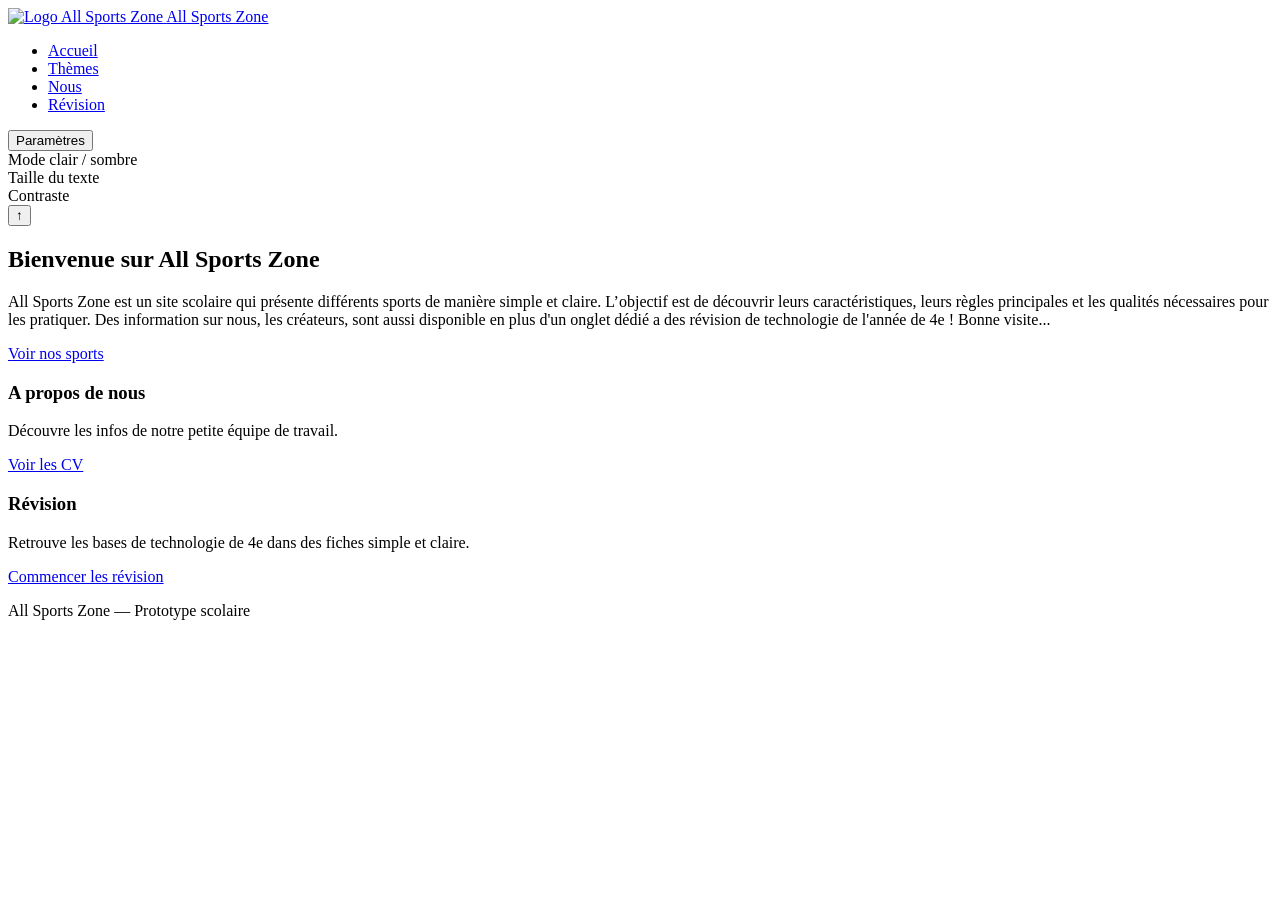
==== index.html @ c2845dba "Add files via upload" ====
<!DOCTYPE html>
<html lang="fr">
<head>
  <meta charset="UTF-8">
  <meta name="viewport" content="width=device-width, initial-scale=1.0">
  <title>All Sports Zone - Accueil</title>
  <link rel="icon" type="image/png" sizes="32x32" href="assets/images/LogoAllSportsZone.png">
  <meta name="description" content="Site scolaire sur les sports : escrime, F1, handball et ski.">
  <link rel="stylesheet" href="css/style.css">
</head>
    
<body>

<header>
  <div class="container navbar">
    <a class="logo" href="index.html" aria-label="Retour à l'accueil">
      <img src="assets/images/LogoAllSportsZone.png" alt="Logo All Sports Zone">
      <span>All Sports Zone</span>
    </a>

    <nav>
      <ul>
        <li><a class="active" href="index.html">Accueil</a></li>
        <li><a href="themes.html">Thèmes</a></li>
        <li><a href="nous.html">Nous</a></li>
        <li><a href="revision.html">Révision</a></li>
      </ul>
    </nav>

    <!-- Menu paramètres -->
    <div class="settings">
        <button class="btn secondary settings-btn" type="button">Paramètres</button>
            <div class="settings-panel">
        <div class="toggle-row">
            <span>Mode clair / sombre</span>
            <div id="modeSwitch" class="switch"></div>
        </div>
        <div class="toggle-row">
            <span>Taille du texte</span>
            <div id="sizeSwitch" class="switch"></div>
        </div>
        <div class="toggle-row">
            <span>Contraste</span>
            <div id="contrastSwitch" class="switch"></div>
        </div>
            </div>
    </div>
  </div>
</header>
    
<button id="scrollTopBtn" class="scroll-top-btn" type="button">↑</button>
    
<main>
  <section class="hero">
    <div class="container hero-grid">
      <div class="hero-box">
        <h1>Bienvenue sur All Sports Zone</h1>
        <p>All Sports Zone est un site scolaire qui présente différents sports de manière simple et claire. L’objectif est de découvrir leurs caractéristiques, leurs règles principales et les qualités nécessaires pour les pratiquer. Des information sur nous, les créateurs, sont aussi disponible en plus d'un onglet dédié a des révision de technologie de l'année de 4e ! Bonne visite...</p>
        <div class="hero-actions">
          <a class="btn primary" href="themes.html">Voir nos sports</a>
        </div>
      </div>

      <aside class="hero-side">
        <div class="mini-card">
          <h3>A propos de nous</h3>
          <p>Découvre les infos de notre petite équipe de travail.</p>
          <div style="margin-top:14px;">
            <a class="btn primary" href="nous.html">Voir les CV</a>
          </div>
        </div>

        <div class="mini-card">
          <h3>Révision</h3>
          <p>Retrouve les bases de technologie de 4e dans des fiches simple et claire.</p>
          <div style="margin-top:14px;">
            <a class="btn primary" href="revision.html">Commencer les révision</a>
          </div>
        </div>
      </aside>
    </div>
  </section>
</main>

<footer>
  <div class="container">
    <p>All Sports Zone — Prototype scolaire</p>
  </div>
</footer>

<script src="js/script.js"></script>
</body>
</html>
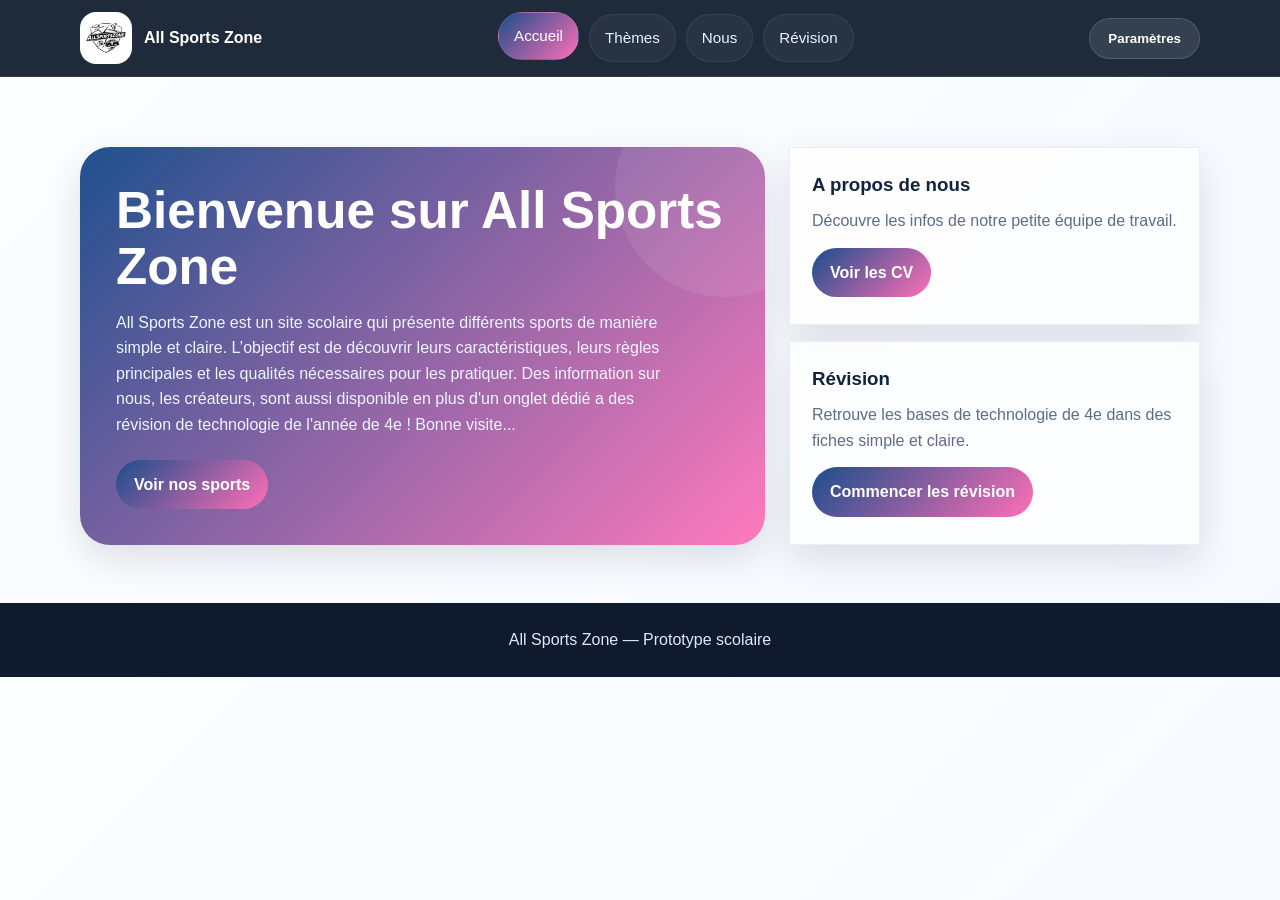
==== commit 95a6fcca: "Update index.html" ====
--- a/index.html
+++ b/index.html
@@ -4,9 +4,9 @@
   <meta charset="UTF-8">
   <meta name="viewport" content="width=device-width, initial-scale=1.0">
   <title>All Sports Zone - Accueil</title>
-  <link rel="icon" type="image/png" sizes="32x32" href="assets/images/LogoAllSportsZone.png">
+  <link rel="icon" type="image/png" sizes="32x32" href="LogoAllSportsZone.png">
   <meta name="description" content="Site scolaire sur les sports : escrime, F1, handball et ski.">
-  <link rel="stylesheet" href="css/style.css">
+  <link rel="stylesheet" href="style.css">
 </head>
     
 <body>
@@ -14,7 +14,7 @@
 <header>
   <div class="container navbar">
     <a class="logo" href="index.html" aria-label="Retour à l'accueil">
-      <img src="assets/images/LogoAllSportsZone.png" alt="Logo All Sports Zone">
+      <img src="LogoAllSportsZone.png" alt="Logo All Sports Zone">
       <span>All Sports Zone</span>
     </a>
 
@@ -88,6 +88,6 @@
   </div>
 </footer>
 
-<script src="js/script.js"></script>
+<script src="script.js"></script>
 </body>
-</html>+</html>
--- a/style.css
+++ b/style.css
@@ -0,0 +1,690 @@
+/* =========================
+   VARIABLES
+   ========================= */
+:root{
+  --bg: #f5f8ff;
+  --bg2: #dbe9ff;
+  --card: rgba(255,255,255,.82);
+  --card-solid: #ffffff;
+  --text: #10233f;
+  --muted: #5d6d86;
+  --primary: #1b4d8c;
+  --primary2: #ff6fb7;
+  --dark: #0f1b2d;
+  --shadow: 0 14px 35px rgba(15,27,45,.12);
+}
+
+html[data-theme="dark"]{
+  --bg: #08111f;
+  --bg2: #0f1b2d;
+  --card: rgba(15,27,45,.82);
+  --card-solid: #0f1b2d;
+  --text: #eef4ff;
+  --muted: #b3c3e0;
+  --primary: #8fbbe8;
+  --primary2: #ff8fd0;
+  --shadow: 0 16px 38px rgba(0,0,0,.28);
+}
+
+/* =========================
+   BASE
+   ========================= */
+*{box-sizing:border-box}
+html{scroll-behavior:smooth}
+body{
+  margin:0;
+  font-family:Arial, Helvetica, sans-serif;
+  color:var(--text);
+  line-height:1.6;
+  background:
+    linear-gradient(rgba(255,255,255,.72), rgba(255,255,255,.72)),
+    url("../assets/images/LogoAllSportsZone.png") center center / 560px no-repeat fixed,
+    linear-gradient(135deg, var(--bg), var(--bg2));
+}
+html[data-theme="dark"] body{
+  background:
+    linear-gradient(rgba(8,17,31,.84), rgba(8,17,31,.84)),
+    url("../assets/images/LogoAllSportsZone.png") center center / 560px no-repeat fixed,
+    linear-gradient(135deg, var(--bg), var(--bg2));
+}
+
+a{color:inherit;text-decoration:none}
+img{max-width:100%;display:block}
+.container{width:min(1120px,92%);margin:auto}
+
+/* =========================
+   HEADER
+   ========================= */
+header{
+  position:sticky;
+  top:0;
+  z-index:1000;
+  background:rgba(15,27,45,.93);
+  backdrop-filter:blur(12px);
+  border-bottom:1px solid rgba(255,255,255,.08);
+}
+
+.navbar{
+  display:flex;
+  align-items:center;
+  justify-content:space-between;
+  gap:16px;
+  padding:12px 0;
+}
+
+.logo{
+  display:flex;
+  align-items:center;
+  gap:12px;
+  color:#fff;
+  font-weight:800;
+}
+
+.logo img{
+  width:52px;
+  height:52px;
+  object-fit:contain;
+  background:#fff;
+  border-radius:16px;
+  padding:4px;
+}
+
+nav ul{
+  list-style:none;
+  display:flex;
+  gap:10px;
+  margin:0;
+  padding:0;
+  flex-wrap:wrap;
+  justify-content:flex-end;
+}
+
+nav a{
+  display:inline-block;
+  padding:11px 15px;
+  border-radius:999px;
+  background:rgba(255,255,255,.04);
+  border:1px solid rgba(255,255,255,.08);
+  color:#eaf2ff;
+  transition:.25s ease;
+  font-size:.95rem;
+}
+
+nav a:hover,
+nav a.active{
+  background:linear-gradient(135deg,var(--primary),var(--primary2));
+  transform:translateY(-2px);
+  color:#fff;
+}
+
+/* =========================
+   PARAMS
+   ========================= */
+.settings{
+  position:relative;
+}
+
+.settings-panel{
+  position:absolute;
+  right:0;
+  top:56px;
+  width:240px;
+  background:var(--card-solid);
+  color:var(--text);
+  border-radius:18px;
+  box-shadow:var(--shadow);
+  border:1px solid rgba(27,77,140,.12);
+  padding:14px;
+  display:none;
+  z-index:2000;
+}
+
+.settings.open .settings-panel{
+  display:block;
+}
+
+.toggle-row{
+  display:flex;
+  align-items:center;
+  justify-content:space-between;
+  gap:12px;
+  padding:10px 0;
+  border-bottom:1px solid rgba(127,140,170,.18);
+}
+
+.toggle-row:last-child{border-bottom:none}
+
+.switch{
+  width:48px;
+  height:28px;
+  border-radius:999px;
+  background:#c9d6ea;
+  position:relative;
+  cursor:pointer;
+  flex:0 0 auto;
+}
+
+.switch::after{
+  content:"";
+  width:22px;
+  height:22px;
+  border-radius:50%;
+  background:#fff;
+  position:absolute;
+  top:3px;
+  left:3px;
+  transition:.22s ease;
+  box-shadow:0 4px 10px rgba(0,0,0,.15);
+}
+
+.switch.on{
+  background:linear-gradient(135deg,var(--primary),var(--primary2));
+}
+
+.switch.on::after{
+  left:23px;
+}
+
+/* Taille texte */
+.big-text {
+  font-size: 1.2em;
+}
+
+/* Contraste élevé */
+.high-contrast {
+  filter: contrast(1.4);
+}
+
+/* =========================
+   BOUTONS
+   ========================= */
+.btn{
+  display:inline-block;
+  padding:12px 18px;
+  border-radius:999px;
+  font-weight:700;
+  transition:.25s ease;
+  border:0;
+  cursor:pointer;
+}
+
+.btn:hover{transform:translateY(-2px)}
+
+.btn.primary{
+  background:linear-gradient(135deg,var(--primary),var(--primary2));
+  color:#fff;
+}
+
+.btn.secondary{
+  background:rgba(255,255,255,.1);
+  color:#fff;
+  border:1px solid rgba(255,255,255,.14);
+}
+
+.btn.back{
+  background:linear-gradient(135deg,var(--primary),var(--primary2));
+  color:#fff;
+  box-shadow:var(--shadow);
+  margin-bottom:14px;
+}
+.scroll-top-btn{
+  position:fixed;
+  right:20px;
+  bottom:20px;
+  width:46px;
+  height:46px;
+  border:none;
+  border-radius:50%;
+  background:linear-gradient(135deg,var(--primary),var(--primary2));
+  color:#fff;
+  box-shadow:var(--shadow);
+  cursor:pointer;
+  opacity:0;
+  pointer-events:none;
+  transform:translateY(10px);
+  transition:.25s ease;
+  z-index:1500;
+}
+
+.scroll-top-btn.show{
+  opacity:1;
+  pointer-events:auto;
+  transform:translateY(0);
+}
+
+/* =========================
+   ACCUEIL
+   ========================= */
+.hero{
+  padding:70px 0 28px;
+}
+
+.hero-grid{
+  display:grid;
+  grid-template-columns:1.25fr .75fr;
+  gap:24px;
+  align-items:stretch;
+}
+
+.hero-box{
+  background:linear-gradient(135deg, rgba(27,77,140,.98), rgba(255,111,183,.92));
+  color:#fff;
+  border-radius:30px;
+  padding:36px;
+  box-shadow:var(--shadow);
+  position:relative;
+  overflow:hidden;
+}
+
+.hero-box::after{
+  content:"";
+  position:absolute;
+  right:-70px;
+  top:-70px;
+  width:220px;
+  height:220px;
+  border-radius:50%;
+  background:rgba(255,255,255,.08);
+}
+
+.hero-box h1{
+  margin:0 0 14px;
+  font-size:clamp(2rem,4vw,3.5rem);
+  line-height:1.1;
+}
+
+.hero-box p{
+  margin:0 0 22px;
+  max-width:62ch;
+  color:#eef5ff;
+}
+
+.hero-actions{
+  display:flex;
+  flex-wrap:wrap;
+  gap:12px;
+}
+
+.hero-side{
+  display:grid;
+  gap:16px;
+}
+
+.mini-card{
+  background:var(--card);
+  border-radius:var(--radius);
+  padding:22px;
+  box-shadow:var(--shadow);
+  border:1px solid rgba(27,77,140,.08);
+}
+
+.mini-card h3{
+  margin:0 0 8px;
+  color:var(--text);
+}
+
+.mini-card p{
+  margin:0;
+  color:var(--muted);
+}
+
+/* =========================
+   SECTIONS
+   ========================= */
+.section{
+  padding:18px 0 54px;
+}
+
+.section-title{
+  display:flex;
+  align-items:end;
+  justify-content:space-between;
+  gap:18px;
+  margin-bottom:18px;
+}
+
+.section-title h2,
+.banner h1{
+  margin:0;
+}
+
+.section-title p,
+.banner p{
+  margin:0;
+  color:var(--muted);
+  max-width:62ch;
+}
+
+.grid{
+  display:grid;
+  gap:18px;
+}
+
+.grid.cards{
+  grid-template-columns:repeat(auto-fit,minmax(240px,1fr));
+}
+
+.card-link{
+  display:block;
+  height:100%;
+  border-radius:var(--radius);
+  transition:transform .25s ease;
+}
+
+.card-link:hover{
+  transform:translateY(-4px);
+}
+
+.card{
+  height:100%;
+  background:var(--card);
+  border-radius:var(--radius);
+  overflow:hidden;
+  box-shadow:var(--shadow);
+  border:1px solid rgba(27,77,140,.08);
+}
+
+.card .thumb{
+  height:190px;
+  overflow:hidden;
+  background:linear-gradient(135deg,var(--primary),var(--primary2));
+}
+
+.card .thumb img{
+  width:100%;
+  height:100%;
+  object-fit:cover;
+}
+
+.card .content{
+  padding:18px;
+}
+
+.card h3{
+  margin:0 0 8px;
+}
+
+.card p{
+  margin:0;
+  color:var(--muted);
+}
+
+/* =========================
+   SPORT PAGES
+   ========================= */
+.page-banner{
+  padding:28px 0 12px;
+}
+
+.banner{
+  background: linear-gradient(135deg, rgba(220,236,255,.95), rgba(255,242,249,.95));
+  border-radius:30px;
+  padding:26px;
+  box-shadow:var(--shadow);
+}
+
+html[data-theme="dark"] .banner{
+  background: linear-gradient(135deg, #050b14, #0d1a2d);
+}
+
+.sport-layout{
+  display:grid;
+  grid-template-columns:1fr 320px;
+  gap:22px;
+  align-items:start;
+}
+
+.panel{
+  background:var(--card);
+  border-radius:var(--radius);
+  padding:22px;
+  box-shadow:var(--shadow);
+  border:1px solid rgba(27,77,140,.08);
+}
+
+.sport-image{
+  width:100%;
+  height:280px;
+  object-fit:cover;
+  border-radius:22px;
+  margin:14px 0 18px;
+}
+
+.stats{
+  display:grid;
+  gap:12px;
+}
+
+.stat{
+  background:linear-gradient(135deg,var(--bg2),#fff);
+  border-radius:18px;
+  padding:14px 16px;
+}
+
+.stat strong{
+  display:block;
+  font-size:1.05rem;
+}
+
+.stat span{
+  color:var(--muted);
+  font-size:.93rem;
+}
+
+/* =========================
+   CV MINI CARDS
+   ========================= */
+.cv-grid{
+  display:grid;
+  grid-template-columns:repeat(auto-fit,minmax(240px,1fr));
+  gap:18px;
+}
+
+.cv-card{
+  position:relative;
+  background:var(--card);
+  border-radius:var(--radius);
+  padding:20px;
+  box-shadow:var(--shadow);
+  border:1px solid rgba(27,77,140,.08);
+  cursor:pointer;
+  transition:.25s ease;
+  min-height:240px;
+  overflow:hidden;
+}
+
+.cv-card:hover{
+  transform:translateY(-4px);
+}
+
+.cv-card .zoom{
+  position:absolute;
+  inset:0;
+  display:grid;
+  place-items:center;
+  background:rgba(15,27,45,.35);
+  opacity:0;
+  transition:.25s ease;
+  font-size:2rem;
+  color:#fff;
+}
+
+.cv-card:hover .zoom{
+  opacity:1;
+}
+
+.cv-card h3{
+  margin:0 0 6px;
+}
+
+.cv-card .role{
+  color:var(--primary);
+  font-weight:700;
+  margin-bottom:10px;
+}
+
+.cv-card ul{
+  margin:10px 0 0;
+  padding-left:18px;
+  color:var(--muted);
+}
+
+/* =========================
+   MODAL CV
+   ========================= */
+.modal{
+  display:none;
+  position:fixed;
+  inset:0;
+  background:rgba(8,17,31,.72);
+  z-index:2000;
+  padding:24px;
+}
+
+.modal.open{
+  display:grid;
+  place-items:center;
+}
+
+.modal-content{
+  width:min(920px,100%);
+  max-height:90vh;
+  overflow:auto;
+  background:var(--card-solid);
+  color:var(--text);
+  border-radius:28px;
+  box-shadow:var(--shadow);
+  padding:26px;
+  position:relative;
+}
+
+.modal-close{
+  position:absolute;
+  right:18px;
+  top:18px;
+  background:linear-gradient(135deg,var(--primary),var(--primary2));
+  color:#fff;
+  border:none;
+  width:42px;
+  height:42px;
+  border-radius:50%;
+  font-size:1.15rem;
+  cursor:pointer;
+}
+
+.modal-head{
+  margin-bottom:18px;
+}
+
+.modal-head h2{
+  margin:0 0 6px;
+}
+
+.modal-grid{
+  display:grid;
+  grid-template-columns:1fr 1fr;
+  gap:18px;
+}
+
+.modal-box{
+  background:linear-gradient(135deg,var(--bg2),#fff);
+  border-radius:20px;
+  padding:18px;
+  border:1px solid rgba(27,77,140,.08);
+}
+
+.tags{
+  display:flex;
+  flex-wrap:wrap;
+  gap:10px;
+  margin-top:12px;
+}
+
+.tags span{
+  display:inline-block;
+  background:linear-gradient(135deg,var(--primary),var(--primary2));
+  color:#fff;
+  padding:7px 11px;
+  border-radius:999px;
+  font-size:.9rem;
+}
+
+/* =========================
+   REVISION
+   ========================= */
+.revision-grid{
+  display:grid;
+  grid-template-columns:repeat(auto-fit,minmax(220px,1fr));
+  gap:16px;
+}
+
+.revision-item{
+  background:var(--card);
+  border:1px solid rgba(27,77,140,.08);
+  border-radius:22px;
+  padding:18px;
+  box-shadow:var(--shadow);
+}
+
+.revision-item h3{
+  margin:0 0 8px;
+}
+
+/* =========================
+   FOOTER
+   ========================= */
+footer{
+  background:var(--dark);
+  color:#dbe8ff;
+  padding:24px 0;
+  margin-top:30px;
+}
+
+footer p{
+  margin:0;
+  text-align:center;
+}
+
+/* =========================
+   RESPONSIVE
+   ========================= */
+@media (max-width:900px){
+  .hero-grid,
+  .sport-layout,
+  .modal-grid{
+    grid-template-columns:1fr;
+  }
+
+  .navbar{
+    flex-direction:column;
+  }
+
+  nav ul{
+    justify-content:center;
+  }
+
+  .hero{
+    padding-top:38px;
+  }
+}
+
+@media (max-width:600px){
+  .hero-box,
+  .panel,
+  .cv-card,
+  .card,
+  .mini-card,
+  .banner{
+    border-radius:20px;
+  }
+
+  .btn{
+    width:100%;
+    text-align:center;
+  }
+
+  .section-title{
+    flex-direction:column;
+    align-items:start;
+  }
+}
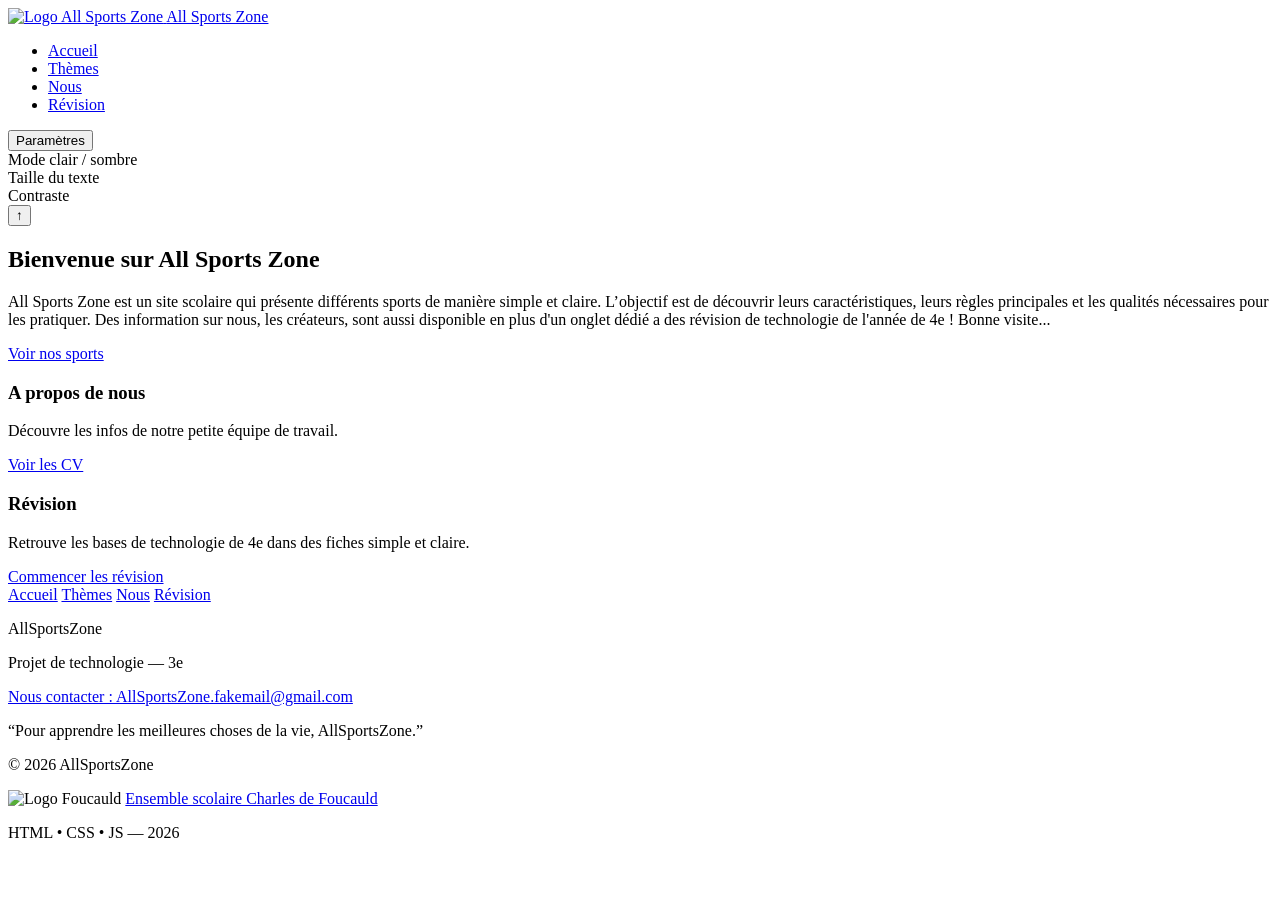
==== commit 72256a8b: "Update index.html" ====
--- a/index.html
+++ b/index.html
@@ -4,9 +4,9 @@
   <meta charset="UTF-8">
   <meta name="viewport" content="width=device-width, initial-scale=1.0">
   <title>All Sports Zone - Accueil</title>
-  <link rel="icon" type="image/png" sizes="32x32" href="LogoAllSportsZone.png">
+  <link rel="icon" type="image/png" sizes="32x32" href="assets/images/LogoAllSportsZone.png">
   <meta name="description" content="Site scolaire sur les sports : escrime, F1, handball et ski.">
-  <link rel="stylesheet" href="style.css">
+  <link rel="stylesheet" href="css/style.css">
 </head>
     
 <body>
@@ -14,7 +14,7 @@
 <header>
   <div class="container navbar">
     <a class="logo" href="index.html" aria-label="Retour à l'accueil">
-      <img src="LogoAllSportsZone.png" alt="Logo All Sports Zone">
+      <img src="assets/images/LogoAllSportsZone.png" alt="Logo All Sports Zone">
       <span>All Sports Zone</span>
     </a>
 
@@ -83,11 +83,30 @@
 </main>
 
 <footer>
-  <div class="container">
-    <p>All Sports Zone — Prototype scolaire</p>
+  <div class="container footer-container">
+    <div class="footer-links" aria-label="Liens internes">
+      <a href="index.html">Accueil</a>
+      <a href="themes.html">Thèmes</a>
+      <a href="nous.html">Nous</a>  
+      <a href="revision.html">Révision</a>
+    </div>
+
+    <div class="footer-center">
+      <p class="footer-title">AllSportsZone</p>
+      <p class="footer-text">Projet de technologie — 3e</p>
+      <a class="footer-mail" href="mailto:AllSportsZone.fakemail@gmail.com" rel="noopener noreferrer" style="text-decoration: underline;">Nous contacter : AllSportsZone.fakemail@gmail.com</a>
+      <p class="footer-text">“Pour apprendre les meilleures choses de la vie, AllSportsZone.”</p>
+      <p class="footer-copy">© 2026 AllSportsZone</p>
+    </div>
+
+    <div class="footer-right" aria-label="Lien externe">
+      <img class="footer-logo" src="assets/images/LogoFoucauld.png" alt="Logo Foucauld">
+      <a href="https://foucauld.com" target="_blank" rel="noopener noreferrer" style="text-decoration: underline;">Ensemble scolaire Charles de Foucauld</a>
+      <p class="footer-text">HTML • CSS • JS — 2026</p>
+    </div>
   </div>
 </footer>
 
-<script src="script.js"></script>
+<script src="js/script.js"></script>
 </body>
 </html>
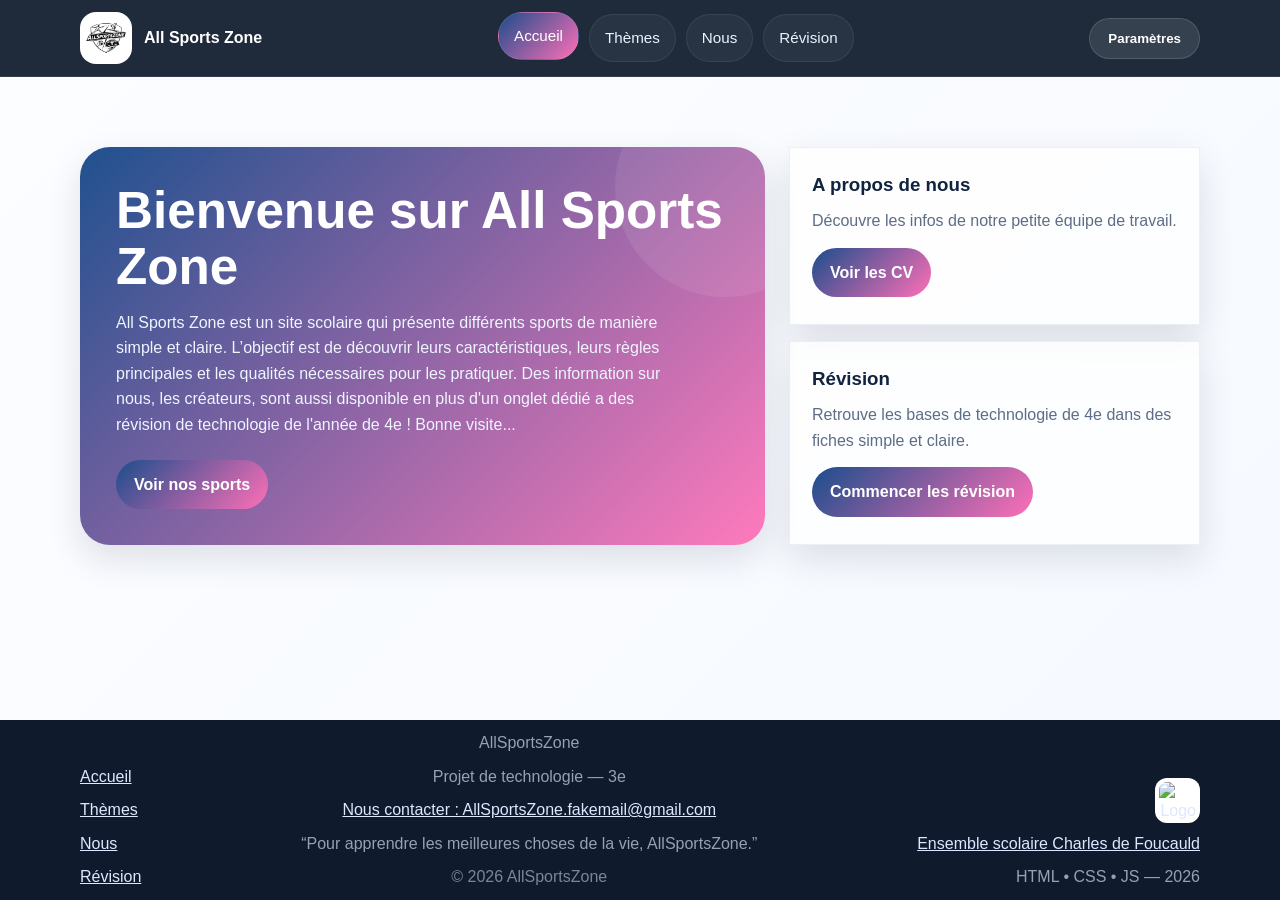
==== commit a153a488: "Update index.html" ====
--- a/index.html
+++ b/index.html
@@ -4,9 +4,9 @@
   <meta charset="UTF-8">
   <meta name="viewport" content="width=device-width, initial-scale=1.0">
   <title>All Sports Zone - Accueil</title>
-  <link rel="icon" type="image/png" sizes="32x32" href="assets/images/LogoAllSportsZone.png">
+  <link rel="icon" type="image/png" sizes="32x32" href="LogoAllSportsZone.png">
   <meta name="description" content="Site scolaire sur les sports : escrime, F1, handball et ski.">
-  <link rel="stylesheet" href="css/style.css">
+  <link rel="stylesheet" href="style.css">
 </head>
     
 <body>
@@ -14,7 +14,7 @@
 <header>
   <div class="container navbar">
     <a class="logo" href="index.html" aria-label="Retour à l'accueil">
-      <img src="assets/images/LogoAllSportsZone.png" alt="Logo All Sports Zone">
+      <img src="LogoAllSportsZone.png" alt="Logo All Sports Zone">
       <span>All Sports Zone</span>
     </a>
 
@@ -100,13 +100,13 @@
     </div>
 
     <div class="footer-right" aria-label="Lien externe">
-      <img class="footer-logo" src="assets/images/LogoFoucauld.png" alt="Logo Foucauld">
+      <img class="footer-logo" src="LogoFoucauld.png" alt="Logo Foucauld">
       <a href="https://foucauld.com" target="_blank" rel="noopener noreferrer" style="text-decoration: underline;">Ensemble scolaire Charles de Foucauld</a>
       <p class="footer-text">HTML • CSS • JS — 2026</p>
     </div>
   </div>
 </footer>
 
-<script src="js/script.js"></script>
+<script src="script.js"></script>
 </body>
 </html>
--- a/style.css
+++ b/style.css
@@ -0,0 +1,825 @@
+/* =========================
+   VARIABLES
+   ========================= */
+/*mode clair*/
+:root{
+  --bg: #f5f8ff;
+  --bg2: #dbe9ff;
+  --card: rgba(255,255,255,.82);
+  --card-solid: #ffffff;
+  --text: #10233f;
+  --muted: #5d6d86;
+  --primary: #1b4d8c;
+  --primary2: #ff6fb7;
+  --dark: #0f1b2d;
+  --shadow: 0 14px 35px rgba(15,27,45,.12);
+}
+/*mode sombre*/
+html[data-theme="dark"]{
+  --bg: #08111f;
+  --bg2: #0f1b2d;
+  --card: rgba(15,27,45,.82);
+  --card-solid: #0f1b2d;
+  --text: #eef4ff;
+  --muted: #b3c3e0;
+  --primary: #8fbbe8;
+  --primary2: #ff8fd0;
+  --shadow: 0 16px 38px rgba(0,0,0,.28);
+}
+
+/* =========================
+   BASE
+   ========================= */
+*{box-sizing:border-box}
+html{scroll-behavior:smooth}
+body{
+  display:flex;
+  flex-direction:column;
+  min-height:100vh;  
+    /*arrière-plan clair*/
+  margin:0;
+  font-family:Arial, Helvetica, sans-serif;
+  color:var(--text);
+  line-height:1.6;
+  background:
+    linear-gradient(rgba(255,255,255,.72), rgba(255,255,255,.72)),
+    url("../assets/images/LogoAllSportsZone.png") center center / 560px no-repeat fixed,
+    linear-gradient(135deg, var(--bg), var(--bg2));
+}
+    /*arrière-plan sombre*/
+html[data-theme="dark"] body{
+  background:
+    linear-gradient(rgba(8,17,31,.84), rgba(8,17,31,.84)),
+    url("../assets/images/LogoAllSportsZone.png") center center / 560px no-repeat fixed,
+    linear-gradient(135deg, var(--bg), var(--bg2));
+}
+
+/*liens jolis*/
+a{color:inherit;text-decoration:none}
+img{max-width:100%;display:block}
+.container{width:min(1120px,92%);margin:auto}
+
+main {
+    flex: 1;
+}
+/* =========================
+   HEADER
+   ========================= */
+header{
+    /*arrière-plan bandeau*/
+  position:sticky;
+  top:0;
+  z-index:1000;
+  background:rgba(15,27,45,.93);
+  backdrop-filter:blur(12px);
+  border-bottom:1px solid rgba(255,255,255,.08);
+}
+
+/*texte beandeau*/
+.navbar{
+  display:flex;
+  align-items:center;
+  justify-content:space-between;
+  gap:16px;
+  padding:12px 0;
+}
+/*lien logo (home) */
+.logo{
+  display:flex;
+  align-items:center;
+  gap:12px;
+  color:#fff;
+  font-weight:800;
+}
+/*image logo*/
+.logo img{
+  width:52px;
+  height:52px;
+  object-fit:contain;
+  background:#fff;
+  border-radius:16px;
+  padding:4px;
+}
+
+/*style bouton*/
+nav ul{
+  list-style:none;
+  display:flex;
+  gap:10px;
+  margin:0;
+  padding:0;
+  flex-wrap:wrap;
+  justify-content:flex-end;
+}
+
+/*style liens boutons*/
+nav a{
+  display:inline-block;
+  padding:11px 15px;
+  border-radius:999px;
+  background:rgba(255,255,255,.04);
+  border:1px solid rgba(255,255,255,.08);
+  color:#eaf2ff;
+  transition:.25s ease;
+  font-size:.95rem;
+}
+
+/*souris a côté (hover)/ souris sur le bouton (active)*/
+nav a:hover,
+nav a.active{
+  background:linear-gradient(135deg,var(--primary),var(--primary2));
+  transform:translateY(-2px);
+  color:#fff;
+}
+
+/* =========================
+   PARAMS
+   ========================= */
+.settings{
+  position:relative;
+}
+
+/* menu paramètres */
+.settings-panel{
+  position:absolute;
+  right:0;
+  top:56px;
+  width:240px;
+  background:var(--card-solid);
+  color:var(--text);
+  border-radius:18px;
+  box-shadow:var(--shadow);
+  border:1px solid rgba(27,77,140,.12);
+  padding:14px;
+  display:none;
+  z-index:2000;
+}
+
+/* afficher menu */
+.settings.open .settings-panel{
+  display:block;
+}
+
+/* ligne option */
+.toggle-row{
+  display:flex;
+  align-items:center;
+  justify-content:space-between;
+  gap:12px;
+  padding:10px 0;
+  border-bottom:1px solid rgba(127,140,170,.18);
+}
+
+/* dernière ligne supp */
+.toggle-row:last-child{border-bottom:none}
+
+/* switch bouton */
+.switch{
+  width:48px;
+  height:28px;
+  border-radius:999px;
+  background:#c9d6ea;
+  position:relative;
+  cursor:pointer;
+  flex:0 0 auto;
+}
+
+/* rond switch */
+.switch::after{
+  content:"";
+  width:22px;
+  height:22px;
+  border-radius:50%;
+  background:#fff;
+  position:absolute;
+  top:3px;
+  left:3px;
+  transition:.22s ease;
+  box-shadow:0 4px 10px rgba(0,0,0,.15);
+}
+
+/*switch acitivé*/
+.switch.on{
+  background:linear-gradient(135deg,var(--primary),var(--primary2));
+}
+
+/*déplacement du rond*/
+.switch.on::after{
+  left:23px;
+}
+
+/* Taille texte */
+.big-text {
+  font-size: 1.2em;
+}
+
+/* Contraste élevé */
+.high-contrast {
+  filter: contrast(1.4);
+}
+
+/* =========================
+   BOUTONS
+   ========================= */
+/*style boutons*/
+.btn{
+  display:inline-block;
+  padding:12px 18px;
+  border-radius:999px;
+  font-weight:700;
+  transition:.25s ease;
+  border:0;
+  cursor:pointer;
+}
+
+/*effet boutons*/
+.btn:hover{transform:translateY(-2px)}
+
+/*bouton accueim*/
+.btn.primary{
+  background:linear-gradient(135deg,var(--primary),var(--primary2));
+  color:#fff;
+}
+
+/*bouton paramètre*/
+.btn.secondary{
+  background:rgba(255,255,255,.1);
+  color:#fff;
+  border:1px solid rgba(255,255,255,.14);
+}
+
+/*arrière plan boutons*/
+.btn.back{
+  background:linear-gradient(135deg,var(--primary),var(--primary2));
+  color:#fff;
+  box-shadow:var(--shadow);
+  margin-bottom:14px;
+}
+/*bouton scroll*/
+.scroll-top-btn{
+  position:fixed;
+  right:20px;
+  bottom:20px;
+  width:46px;
+  height:46px;
+  border:none;
+  border-radius:50%;
+  background:linear-gradient(135deg,var(--primary),var(--primary2));
+  color:#fff;
+  box-shadow:var(--shadow);
+  cursor:pointer;
+  opacity:0;
+  pointer-events:none;
+  transform:translateY(10px);
+  transition:.25s ease;
+  z-index:1500;
+}
+/*bouton scroll affiché*/
+.scroll-top-btn.show{
+  opacity:1;
+  pointer-events:auto;
+  transform:translateY(0);
+}
+
+/* =========================
+   ACCUEIL
+   ========================= */
+/*espace au dessus des carteq*/
+.hero{
+  padding:70px 0 28px;
+}
+
+/*séparations côtés cartes*/
+.hero-grid{
+  display:grid;
+  grid-template-columns:1.25fr .75fr;
+  gap:24px;
+  align-items:stretch;
+}
+/*arrière plan carte princpale*/
+.hero-box{
+  background:linear-gradient(135deg, rgba(27,77,140,.98), rgba(255,111,183,.92));
+  color:#fff;
+  border-radius:30px;
+  padding:36px;
+  box-shadow:var(--shadow);
+  position:relative;
+  overflow:hidden;
+}
+
+/*cercle décoratifs (fond) */
+.hero-box::after{
+  content:"";
+  position:absolute;
+  right:-70px;
+  top:-70px;
+  width:220px;
+  height:220px;
+  border-radius:50%;
+  background:rgba(255,255,255,.08);
+}
+
+/*style titre*/
+.hero-box h1{
+  margin:0 0 14px;
+  font-size:clamp(2rem,4vw,3.5rem);
+  line-height:1.1;
+}
+
+/*style texte*/
+.hero-box p{
+  margin:0 0 22px;
+  max-width:62ch;
+  color:#eef5ff;
+}
+
+/*Espace entre les cartes de droite*/
+.hero-side{
+  display:grid;
+  gap:16px;
+}
+
+/*mini-cartes de droite*/
+.mini-card{
+  background:var(--card);
+  border-radius:var(--radius);
+  padding:22px;
+  box-shadow:var(--shadow);
+  border:1px solid rgba(27,77,140,.08);
+}
+
+/*format de texte pour titre partie droites*/
+.mini-card h3{
+  margin:0 0 8px;
+  color:var(--text);
+}
+
+/*format de texte partie droite*/
+.mini-card p{
+  margin:0;
+  color:var(--muted);
+}
+
+/* =========================
+   SECTIONS
+   ========================= */
+.section{
+  padding:18px 0 54px;
+}
+/*titre des cases section*/
+.section-title{
+  display:flex;
+  align-items:end;
+  justify-content:space-between;
+  gap:18px;
+  margin-bottom:18px;
+}
+
+.banner h1{
+  margin:0;
+}
+/*organisation des cartes (sports) "|"*/
+.banner p{
+  margin:0;
+  color:var(--muted);
+  max-width:62ch;
+}
+
+/*"|"*/
+.grid{
+  display:grid;
+  gap:18px;
+}
+
+/*"|"*/
+.grid.cards{
+  grid-template-columns:repeat(auto-fit,minmax(240px,1fr));
+}
+
+/*animation passage sur les cartes par la souris*/
+.card-link{
+  display:block;
+  height:100%;
+  border-radius:var(--radius);
+  transition:transform .25s ease;
+}
+
+/*fond de carte (sporst)*/
+.card-link:hover{
+  transform:translateY(-4px);
+}
+
+/*Format des cartes (sports)*/
+.card{
+  height:100%;
+  background:var(--card);
+  border-radius:var(--radius);
+  overflow:hidden;
+  box-shadow:var(--shadow);
+  border:1px solid rgba(27,77,140,.08);
+}
+
+/*Format des cartes (sports)*/
+.card .thumb{
+  height:190px;
+  overflow:hidden;
+  background:linear-gradient(135deg,var(--primary),var(--primary2));
+}
+
+/*Format des images dans les cartes*/
+.card .thumb img{
+  width:100%;
+  height:100%;
+  object-fit:cover;
+}
+
+/*Espace dans la carte*/
+.card .content{
+  padding:18px;
+}
+
+/*Forma du titre (escpace apres*/
+.card h3{
+  margin:0 0 8px;
+}
+
+/*Style du texte dans la carte*/
+.card p{
+  margin:0;
+  color:var(--muted);
+}
+
+/* =========================
+   SPORT PAGES
+   ========================= */
+/**/
+/* espace autour du bandeau de page */
+.page-banner{
+  padding:28px 0 12px;
+}
+
+/* bandeau principal (titre + texte) */
+.banner{
+  background: linear-gradient(135deg, rgba(220,236,255,.95), rgba(255,242,249,.95));
+  border-radius:30px;
+  padding:26px;
+  box-shadow:var(--shadow);
+}
+
+/* bandeau en mode sombre */
+html[data-theme="dark"] .banner{
+  background: linear-gradient(135deg, #050b14, #0d1a2d);
+}
+
+/* organisation page sport (contenu + colonne droite) */
+.sport-layout{
+  display:grid;
+  grid-template-columns:1fr 320px;
+  gap:22px;
+  align-items:start;
+}
+
+/* bloc contenu (texte + infos) */
+.panel{
+  background:var(--card);
+  border-radius:var(--radius);
+  padding:22px;
+  box-shadow:var(--shadow);
+  border:1px solid rgba(27,77,140,.08);
+}
+
+/* image du sport */
+.sport-image{
+  width:100%;
+  height:280px;
+  object-fit:cover;
+  border-radius:22px;
+  margin:14px 0 18px;
+}
+
+/* grille des stats */
+.stats{
+  display:grid;
+  gap:12px;
+}
+
+/* bloc individuel de stat */
+.stat{
+  background:linear-gradient(135deg,var(--bg2),#fff);
+  border-radius:18px;
+  padding:14px 16px;
+}
+
+/* titre de stat */
+.stat strong{
+  display:block;
+  font-size:1.05rem;
+}
+
+/* texte secondaire de stat */
+.stat span{
+  color:var(--muted);
+  font-size:.93rem;
+}
+/* =========================
+   CV MINI CARDS
+   ========================= */
+/* grille des cartes CV */
+.cv-grid{
+  display:grid;
+  grid-template-columns:repeat(auto-fit,minmax(240px,1fr));
+  gap:18px;
+}
+
+/* carte CV */
+.cv-card{
+  position:relative;
+  background:var(--card);
+  border-radius:var(--radius);
+  padding:20px;
+  box-shadow:var(--shadow);
+  border:1px solid rgba(27,77,140,.08);
+  cursor:pointer;
+  transition:.25s ease;
+  min-height:240px;
+  overflow:hidden;
+}
+
+/* effet au passage de la souris */
+.cv-card:hover{
+  transform:translateY(-4px);
+}
+
+/* effet zoom (overlay sombre) */
+.cv-card .zoom{
+  position:absolute;
+  inset:0;
+  display:grid;
+  place-items:center;
+  background:rgba(15,27,45,.35);
+  opacity:0;
+  transition:.25s ease;
+  font-size:2rem;
+  color:#fff;
+}
+
+/* afficher effet zoom */
+.cv-card:hover .zoom{
+  opacity:1;
+}
+
+/* titre carte */
+.cv-card h3{
+  margin:0 0 6px;
+}
+
+/* rôle / poste */
+.cv-card .role{
+  color:var(--primary);
+  font-weight:700;
+  margin-bottom:10px;
+}
+
+/* liste infos */
+.cv-card ul{
+  margin:10px 0 0;
+  padding-left:18px;
+  color:var(--muted);
+}
+
+/* =========================
+   MODAL CV
+   ========================= */
+/* fond du popup (cache toute la page) */
+.modal{
+  display:none;
+  position:fixed;
+  inset:0;
+  background:rgba(8,17,31,.72);
+  z-index:2000;
+  padding:24px;
+}
+
+/* afficher le popup centrée */
+.modal.open{
+  display:grid;
+  place-items:center;
+}
+
+/* contenu du popup */
+.modal-content{
+  width:min(920px,100%);
+  max-height:90vh;
+  overflow:auto;
+  background:var(--card-solid);
+  color:var(--text);
+  border-radius:28px;
+  box-shadow:var(--shadow);
+  padding:26px;
+  position:relative;
+}
+
+/* bouton fermer (croix) */
+.modal-close{
+  position:absolute;
+  right:18px;
+  top:18px;
+  background:linear-gradient(135deg,var(--primary),var(--primary2));
+  color:#fff;
+  border:none;
+  width:42px;
+  height:42px;
+  border-radius:50%;
+  font-size:1.15rem;
+  cursor:pointer;
+}
+
+/* haut du popup (titre) */
+.modal-head{
+  margin-bottom:18px;
+}
+
+/* titre popup */
+.modal-head h2{
+  margin:0 0 6px;
+}
+
+/* organisation contenu en colonnes */
+.modal-grid{
+  display:grid;
+  grid-template-columns:1fr 1fr;
+  gap:18px;
+}
+
+/* bloc dans le popup */
+.modal-box{
+  background:linear-gradient(135deg,var(--bg2),#fff);
+  border-radius:20px;
+  padding:18px;
+  border:1px solid rgba(27,77,140,.08);
+}
+
+/* liste de tags */
+.tags{
+  display:flex;
+  flex-wrap:wrap;
+  gap:10px;
+  margin-top:12px;
+}
+
+/* style des tags */
+.tags span{
+  display:inline-block;
+  background:linear-gradient(135deg,var(--primary),var(--primary2));
+  color:#fff;
+  padding:7px 11px;
+  border-radius:999px;
+  font-size:.9rem;
+}
+
+/* =========================
+   REVISION
+   ========================= */
+/* grille des cartes de révision */
+.revision-grid{
+  display:grid;
+  grid-template-columns:repeat(auto-fit,minmax(220px,1fr));
+  gap:16px;
+}
+
+/* carte de révision */
+.revision-item{
+  background:var(--card);
+  border:1px solid rgba(27,77,140,.08);
+  border-radius:22px;
+  padding:18px;
+  box-shadow:var(--shadow);
+}
+
+/* titre dans la carte */
+.revision-item h3{
+  margin:0 0 8px;
+}
+
+/* =========================
+   FOOTER
+   ========================= */
+footer{
+  background:var(--dark);
+  color:#dbe8ff;
+  padding:10px 0;
+  margin-top:30px;
+}
+
+.footer-container{
+  display:flex;
+  align-items:flex-end;
+  justify-content:space-between;
+  gap:24px;
+  flex-wrap:wrap;
+}
+
+.footer-links,
+.footer-center,
+.footer-right{
+  display:flex;
+  flex-direction:column;
+  gap:8px;
+}
+
+.footer-links{
+  align-items:flex-start;
+  text-decoration: underline;
+}
+
+.footer-center{
+  align-items:center;
+  text-align:center;
+  margin-inline:auto;
+}
+
+.footer-right{
+  align-items:flex-end;
+  text-align:right;
+}
+
+.footer-links a,
+.footer-right a,
+.footer-mail{
+  color:#dbe8ff;
+}
+
+.footer-title,
+.footer-text,
+.footer-copy{
+  margin:0;
+  color: #97A1B0;
+}
+
+.footer-copy{
+  opacity:.8;
+}
+
+.footer-logo{
+  width:45px;
+  height:45px;
+  object-fit:contain;
+  background:#fff;
+  border-radius:12px;
+  padding:4px;
+}
+/* =========================
+   RESPONSIVE
+   ========================= */
+
+/* tablette */
+@media (max-width:900px){
+
+  /* tout passe en 1 colonne */
+  .hero-grid,
+  .sport-layout,
+  .modal-grid{
+    grid-template-columns:1fr;
+  }
+
+  /* menu en colonne */
+  .navbar{
+    flex-direction:column;
+  }
+
+  /* centrer les liens */
+  nav ul{
+    justify-content:center;
+  }
+
+  /* moins d'espace en haut */
+  .hero{
+    padding-top:38px;
+  }
+}
+
+/* téléphone */
+@media (max-width:600px){
+
+  /* coins moins arrondis */
+  .hero-box,
+  .panel,
+  .cv-card,
+  .card,
+  .mini-card,
+  .banner{
+    border-radius:20px;
+  }
+
+  /* boutons pleine largeur */
+  .btn{
+    width:100%;
+    text-align:center;
+  }
+
+  /* titre en colonne */
+  .section-title{
+    flex-direction:column;
+    align-items:start;
+  }
+}
